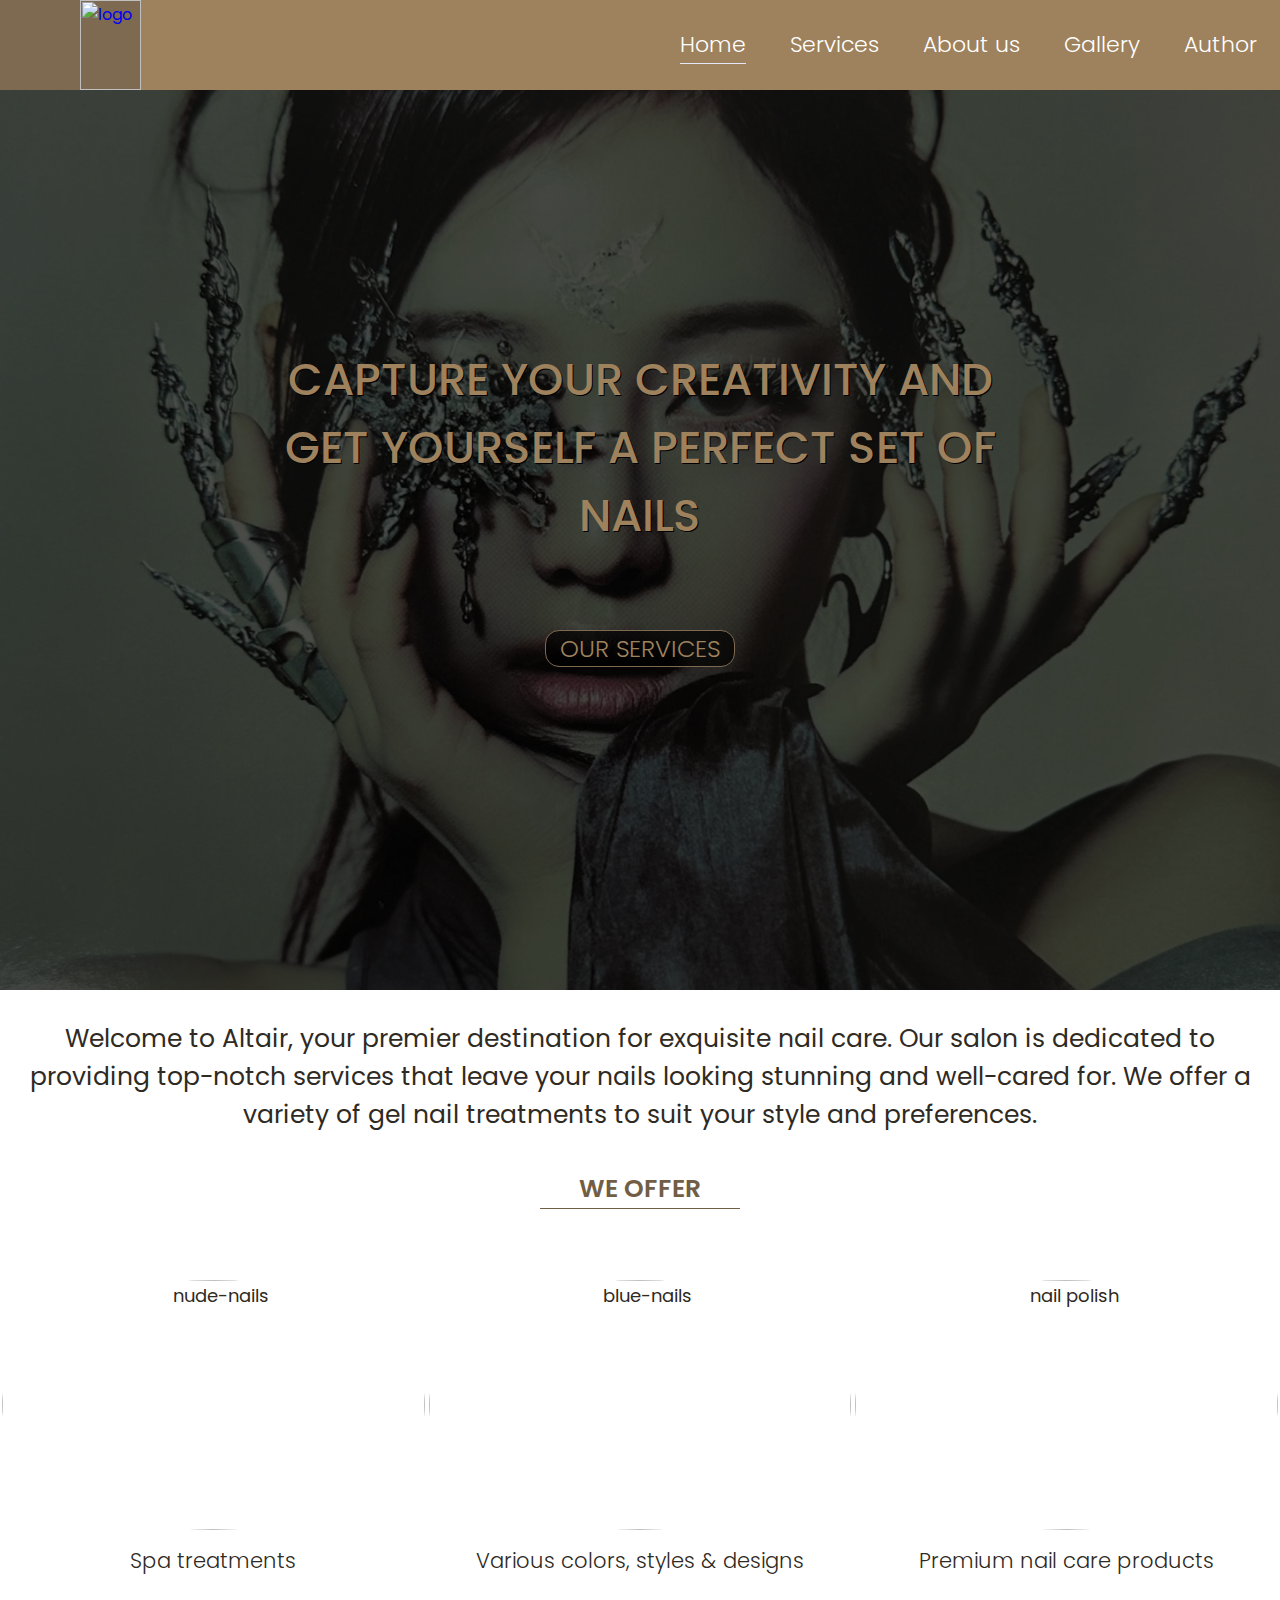
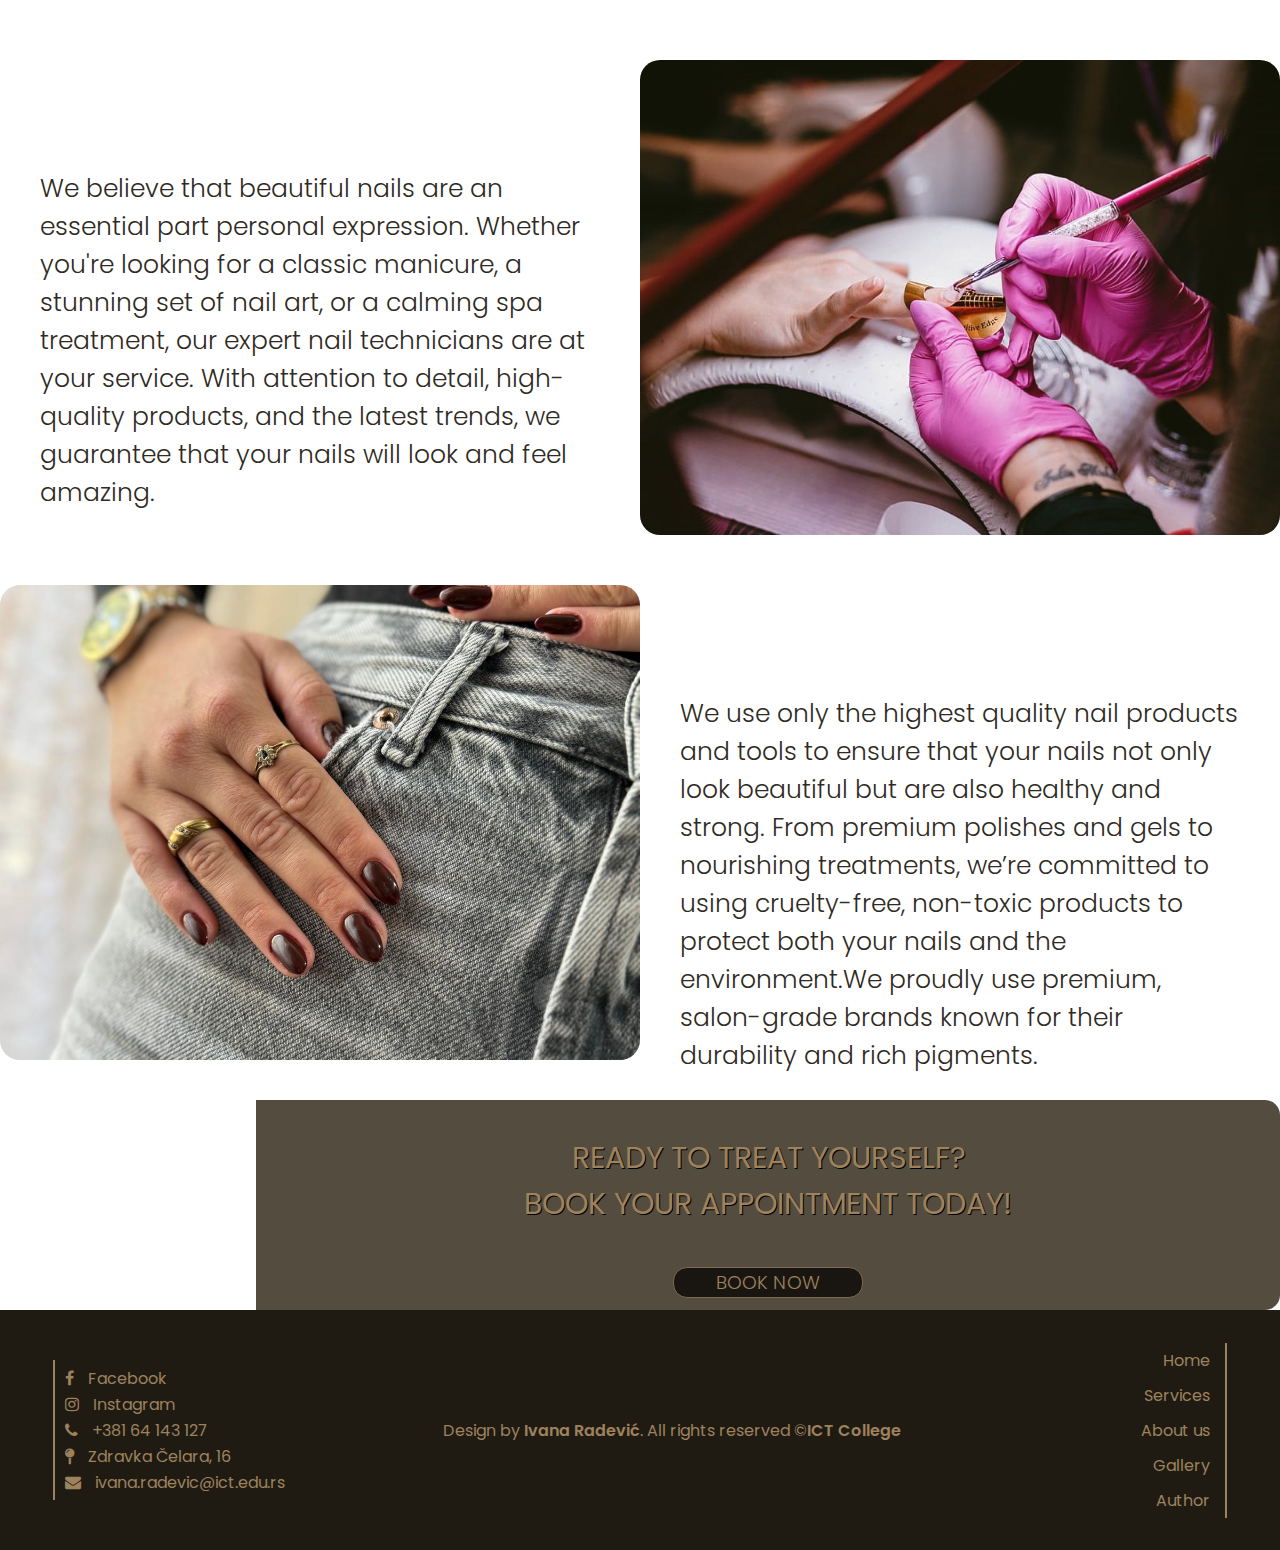
==== index.html @ 2d7dde16 "Add files via upload" ====
﻿
<html lang="en">
<head>
    <link rel="stylesheet" type="text/css" href="css/style.css" />
    <meta charset="utf-8" />
    <meta name="keywords" content="Nails, Beauty salon, Altair, Manicure, Appointment" />
    <meta name="description" content="Our beauty salon is opened for everyone who wants to feel special and our professional and friendly staff are experts in making you look and feel your best, with a range of luxurious beauty treatments designed to leave you feeling refreshed and revitalized.">
    <link rel="icon" href="img/beige-logo.jpg" />
    <!--font start-->
    <link rel="preconnect" href="https://fonts.googleapis.com">
    <link rel="preconnect" href="https://fonts.gstatic.com" crossorigin>
    <link href="https://fonts.googleapis.com/css2?family=Poppins:ital,wght@0,100;0,200;0,300;0,400;0,500;0,600;0,700;0,800;0,900;1,100;1,200;1,300;1,400;1,500;1,600;1,700;1,800;1,900&display=swap" rel="stylesheet">
    <!--font end-->
    <!--icons start-->
    <link rel="stylesheet" href="https://cdnjs.cloudflare.com/ajax/libs/font-awesome/4.7.0/css/font-awesome.min.css">
    <!--icons end-->
    <title>Altair</title>
</head>
<body>
    <!--header start-->
    <header>
        <div id="logo">
            <a href="index.html">
                <img src="img/logo-beige.jpg" alt="logo"/>
            </a>
        </div>
        <nav id="nav">
            <ul>
                <li><a href="index.html" class="active">Home</a></li>
                <li><a href="services.html">Services</a></li>
                <li><a href="about-us.html">About us</a></li>
                <li><a href="gallery.html">Gallery</a></li>
                <li><a href="author.html">Author</a></li>
            </ul>
        </nav>
    </header>
    <!--header end-->

    <!--main start-->
    <div id="main" class="bg-img">
        <div class="center">
            
            <h1><span>Capture your creativity and get yourself a perfect set of nails</span></h1>
            <div class="button"> <a href="services.html"><h2>our services </h2></a></div>
        </div>
    </div>
    <!--main end-->

    <!--content start-->
    <div id="content">
        <div class="details">
            <p> Welcome to Altair, your premier destination for exquisite nail care. Our salon is dedicated to providing top-notch services that leave your nails looking stunning and well-cared for. We offer a variety of gel nail treatments to suit your style and preferences.</p>
        </div>
         <div class="offers" id="offering">
             <h2>We offer</h2>
         </div>
         <div class="circles">
             <div class="circle">
                 <img src="img/nude-nails.jpg" alt="nude-nails" />
                 
                     <h3>Spa treatments</h3>
                
             </div>   
             <div class="circle">
                 <img src="img/blue-nails.jpg" alt="blue-nails" />
                 
                     <h3>Various colors, styles &amp designs</h3>
                 
             </div>
             <div class="circle">
                 <img src="img/polish.jpg" alt="nail polish" />
                 
                     <h3>Premium nail care products</h3>
             </div>
         </div>



         <div class="more-about">
             <div class="more-about-block" id="block-1">
                 <div class="explanation">
                     <p>We believe that beautiful nails are an essential part personal expression. Whether you're looking for a classic manicure, a stunning set of nail art, or a calming spa treatment, our expert nail technicians are at your service. With attention to detail, high-quality products, and the latest trends, we guarantee that your nails will look and feel amazing.</p>
                 </div>
                 <div id="nail-tech"class="pic">

                 </div>
             </div>



             <div id="block-2"class="more-about-block">
                 <div id="brown-nails" class="pic"></div>
                 <div class="explanation">
                     <p>
                         We use only the highest quality nail products and tools to ensure that your nails not only look beautiful but are also healthy and strong. From premium polishes and gels to nourishing treatments, we’re committed to using cruelty-free, non-toxic products to protect both your nails and the environment.We proudly use premium, salon-grade brands known for their durability and rich pigments. 

                     </p>
                 </div>
             </div>



         </div>
        <div id="quick-book-block">
        <div id="quick-book">
            <div id="picture"></div>
            <div id="book-block">
                <div id="to-book">
                    <h2><span>Ready to treat yourself?</span></h2>
                    <h2><span>Book your appointment today!</span></h2>
                </div>
                <div id="book-button" >
                    <a href="services.html#form"><h3>Book now</h3></a>
                </div>
            </div>
        </div>
        </div>
    </div>
    <!--content end-->

    <!--footer start-->
     <footer id="footer">
         <div class="socials">
             <ul>
                 <li>
                     <a href="https://www.facebook.com/" target="_blank">
                         <i class="fa fa-facebook-f">
                             
                         </i>
                         Facebook
                     </a>
                 </li>
                 <li> <a href="https://www.instagram.com/" target="_blank">
                       <i class="fa fa-instagram"></i>
                     Instagram
                      </a>
                 </li>
                 <li>
                     <i class="fa fa-phone"></i>
                   +381 64 143 127
                 </li>
                 <li>
                     <i class="fa fa-map-pin"></i>
                     Zdravka Čelara, 16
                 </li>
                 <li>
                     <i class="fa fa-envelope"></i>
                     ivana.radevic@ict.edu.rs
                 </li>
             </ul>
         </div>
         <div class="footer-center" >
             <p>
                 Design by <span>Ivana Radević</span>. All rights reserved &copy;<span>ICT College</span>

             </p>
         </div>
         <div class="footer-links">
             <ul>
                 <li><a href="index.html">Home</a></li>
                 <li><a href="services.html">Services</a></li>
                 <li><a href="about-us.html">About us</a></li>
                 <li><a href="gallery.html">Gallery</a></li>
                 <li><a href="author.html">Author</a></li>
                 
             </ul>
         </div>
     </footer>


    <!--footer end-->


</body>
</html>
---- css/style.css ----
﻿* {
    margin: 0;
    padding: 0;
    box-sizing: border-box;
    font-family: 'Poppins', sans-serif;
    scroll-behavior: smooth;
}

header {
    width: 100%;
    height: 90px;
    display: flex;
    flex-direction: row;
    justify-content:space-between;
    background-color: #9e825d;
}
#logo {
    width: 11%;
    height: 100%;
    background-color: #7e6a51;
    padding-left: 80px;
}
  

ul {
    list-style-type: none;
}
img {
      height: 100%
    }
#nav{
    width: 50%;
    height:100%;
    padding-top: 28px;
    
}
#nav a {
        text-decoration: none;
        color: #ffffff;
        transition: all 0.3s ease-in;
}
#nav ul li {
    list-style-type: none;
    display: inline;
    padding-left: 40px;
    font-size: 22px;
    font-weight:300;
}
nav ul li a:hover, .active {
    border-bottom: 1px solid #E6E6FA;
    padding: 3px 0px;
}
#fourth-header {
    background-image: url(../img/nails-h3.png);
}
#main, #second-header, #third-header, #fourth-header {
    width: 100%;
    height: 900px;
    background-attachment: fixed;
    display: flex;
    flex-direction: column;
    align-items: center;
}
#main {
    background-image: url(../img/header-one.png);
}

.bg-img {
    width: 100%;
    background-position: center;
    background-size: cover;
    background-repeat: no-repeat;
    position: relative;
  
}
.center {
    background-color: rgba(0, 0, 0, 0.7);
    width: 100%;
    height: inherit;
 
   padding: 20% 20%;
}
    .center h1 {
        text-align: center;
        font-weight: 500;
        color: #9e825d;
        text-transform: uppercase;
        font-size:45px;
    }
    .center span, .gallery-center span {
        text-shadow: rgba(0, 0, 0, 1) 1px 1px;
    }


.button {
    display: flex;
    justify-content: center;
    padding-top: 80px;
    
}
    .button a {
        text-decoration: none;
        color: #9e825d;
        
    }
    .button h2 {
        text-align: center;
        width: 190px;
        background-color: rgba(0, 0, 0, 0.7);
        text-transform: uppercase;
        border-radius: 14px;
        border: 1px solid #7e6a51;
        font-weight: 300;
        transition: all 0.3s ease-in;
    }

    .button a:hover {
        background-color: #7e6a51;
        border-radius: 15px;
    }
#content {
    
    display: flex;
    flex-direction: column;
}
    .details{
        height: 120px;
        width: 100%;
        padding: 30px 20px ;
        
    }
    .details p {
         color: #2f2a23;
         font-size: 25px;
         text-align: center;
    }
.offers {
    width: 100%;
    height: 30px;
    padding: 60px 20px;
}
.offers h2 {
   
    text-align: center;
    text-transform: uppercase;
    font-weight: 600;
    font-size: 25px;
    color: #715e45;
    border-bottom: 1px solid #715e45;
    justify-self: center;
}
#offering h2 {
    width: 200px;
}
.circles {
    width: 100%;
    height: 430px;
    display: flex;
    padding-top: 50px;
    justify-content: space-around;
}
.circle {
    width: 33%;
    height: 250px;
    flex-direction: column;
}
    .circle img {
        border-radius: 50%;
    }
.circle {
    text-align: center;
    color: #2f2a23;
    font-size: 18px;
   
}
.circle h3{
    font-weight:300;
    padding-top: 15px;

}
    .circle img:hover {
        transform: scale(1.05);
        cursor: pointer;
    }
    .more-about {
        width: 100%;
        height: 1000px;
        display: flex;
        flex-direction: column;
    }
.more-about-block{
    width: 100%;
    height: 50%;
    display: flex;
    flex-direction:row;


}
#block-1{
    padding-bottom:25px;
}
.explanation, .pic {
    width: 50%;
    height: 100%;
   
}
.explanation{
    padding: 40px 40px;
   
}
    .explanation p {
        color: #2f2a23;
        font-size: 25px;
        padding-top: 70px;
        font-weight:300;
       
    }
#nail-tech {
    
    background-image: url(../img/nail-techh.jpg);
}
.pic {
    background-repeat: no-repeat;
    background-position: center;
    background-size: cover;
    border-radius: 20px;
    
}
#brown-nails {
    background-image: url(../img/brown-nails.jpg);
}
#block-2{
    padding-top:25px;
}

#quick-book-block{
    width:100%;
    height: 250px;
}
#quick-book {
    height: 290px;
    width: 100%;
    display: flex;
    flex-direction: row;
    padding:40px 0;
}
#picture {
    width: 20%;
    height: 100%;
    background-image: url(../img/altair-pic.jpg);
    background-repeat: no-repeat;
    background-position: center;
    background-size: cover;
    border-radius:15px 0px 0px 15px;
}
#book-block {
    width: 80%;
    height: 100%;
    display: flex;
    flex-direction: column;
    background-color: rgba(65,56,41,0.9);
    border-radius: 0px 15px 15px 0px;
   
}
#to-book{
    padding-top:35px;
}
#to-book h2 {
    text-align: center;
    font-weight: 400;
    color: #9e825d;
    text-transform: uppercase;
    font-size: 30px;
}
#to-book span {
    text-shadow: rgba(0, 0, 0, 1) 1px 1px;
}
#book-button {
    display: flex;
    justify-content: center;
    padding-top: 40px;
}
    #book-button a {
        text-decoration: none;
        color: #9e825d;
    }
    #book-button h3 {
        text-align: center;
        width: 190px;
        background-color: rgba(0, 0, 0, 0.7);
        text-transform: uppercase;
        border-radius: 14px;
        border: 1px solid #7e6a51;
        font-weight: 300;
        transition: all 0.3s ease-in;
    }
    #book-button a:hover {
        background-color: #7e6a51;
        border-radius: 15px;
    }
#footer {
    
    width: 100%;
    height: 240px;
    background-color: #1f1b13;
    display: flex;
    flex-direction:row;
    justify-content: space-around;
    align-items: center;
}
.socials {
    width: 20%;
    display: block;
    text-align: left;
    padding-top: 5px;
    padding-bottom: 5px;
    border-left: 2px solid #9e825d;
}
.socials ul {
    list-style-type: none;
}
#footer a {
    color: #9e825d;
    text-decoration:none;
}
.fa {
    color: #9e825d;
    font-size: large;
    padding: 5px 10px;
}
.socials li {
    color: #9e825d;
}
.footer-center {
    width: 40%;
    text-align: center;
    color: #9e825d;
}
    .footer-center span {
        font-weight: 600;
    }
.footer-links {
    width: 15%;
    text-align: right;
    padding-right: 15px;
    border-right: 2px solid #9e825d;
}
    .footer-links a {
        color: #9e825d;
        text-decoration: none;
    }
    .footer-links ul li {
        padding: 5px 0px;
    }


#third-header {
    background-image: url(../img/n-salon.png);
    position: relative;
}
#second-header {
    background-image: url(../img/nails-bg.png);
    position:relative;
}
    #second-header h2, #third-header h2, #fourth-header h2 {
        text-align: center;
        font-weight: 400;
        color: #9e825d;
        font-size: 30px;
    }
    #second-header h1, #third-header h1 {
        padding-bottom: 40px;
        font-size: 60px;
    }
@keyframes pColor {
    from {
        color: #755f44;
    }

    to {
        color: #f3d9b9;
    }
}
#second-header .center{
    padding-top:15%;
   
}
#second-header h3, #third-header h3 {
    padding-top: 15%;
    text-align: center;
    font-size: 35px;
    letter-spacing: 5px;
    font-weight: 300;
    animation: pColor 2s infinite alternate;
}
.arrow {
    display:flex;
    width: 100%;
    flex-direction:row;
    justify-content:center;
}
    .arrow .fa {
        font-size: 70px;
   
        animation: pColor 2s infinite alternate;
    }


#service-main {
    width: 100%;
   
    display: flex;
    flex-direction: column;
    background-color: #d2c4b4;
    
}

#prices {
    height: 900px;
    width: 80%;
    display: block;
    flex-direction: column;
    margin: 60px auto;
}




#programs h2 {
    text-align: center;
    text-transform: uppercase;
    font-size: 30px;
    font-weight: 400;
    color: #2f2a23;
    width: 300px;
}
#programs {
    padding-top: 35px;
    border-bottom: 1px solid #2f2a23;
    width: 300px;
    justify-self: center;
}
.serv-block {
    width: 100%;
    height: 400px;
    display: flex;
    justify-content: space-around;
    padding-top: 5%;
   
}
.serv {
    width: 25%;
    height: 250px;
    border: 1px solid #d2c4b4;
    border-radius: 35px;
    background-color: #fbfaf8;
    position: relative;
   
}

.serv h3 {
    color: #2f2a23;
    text-align: left;
    padding: 5% 8%;
}
    .serv  p {
        color: #2f2a23;
        text-align: left;
        padding: 5% 8%;
    }

 .serv h3{
     text-align: left;
     padding-top:20px;
     font-weight:600;
 }
    .serv h4 {
        color: #2f2a23;
        font-weight: 500;
        
    }
.program-price {
    position: absolute;
    top:20px;
    right:10px;
}

.serv:hover {
    transform: scale(1.05);
    cursor: pointer;
}
#booking-block {
    display: flex;
 
    width: 80%;
    margin: 60px auto;
}
#prices, #booking-form {
 
    background-color: #ece4db;
    
    border: 1px solid #2f2a23;
    border-radius:25px;
}
#hours{
    width:30%;
    height:250px;
    margin: auto;
}
    #hours .material-icons {
        text-align: center;
        font-size: 150px;
        font-weight: 100;
        color: #2f2a23;
        margin:0px 150px;
    }
    #hours h2 {
        text-align: center;
        color: #2f2a23;
        font-weight: 400;
    }
    #hours p {
        text-align: center;
        color: #2f2a23;
        font-weight: 400;
    }

    #booking-form h1 {
        padding-top:20px;
        text-align: center;
        color: #2f2a23;
        font-weight:500;
    }
#booking-form {
    display: flex;
    width: 100%;
  
    flex-direction:column;
   
}
.f-booking {
    padding: 10px;
    
}
form{
    padding:20px;
    display:flex;
    justify-content:space-around;
    width:90%;
}
#form-b1 #form-b1{
  flex-direction:column;
  width:50%;
  padding-left:20px;
  
}
.f-booking input, textarea, #service {
    width: 400px;
    border: none;
    font-size: 12px;
    padding: 15px;
    margin: 5px 0;
    border-radius:15px;
}
button {
    border: none;
    text-decoration: none;
    background-color: transparent;
    
}

#submit{
    padding: 40px 120px;
}

#send-button {
    width: 100px;
    text-align: center;
    text-indent: 0px;
    border: 1px solid #2f2a23;
    transition: all 400ms;
    letter-spacing: 3px;
    padding: 5px 2px;
    font-size: 14px;
    background-color: rgba(0, 0, 0, 0.2);
    text-transform: uppercase;
    border-radius: 14px;
    transition: all 0.3s ease-in;
    color: #7e6a51;
}
    #send-button:hover {
        background-color: #7e6a51;
      
    }
#middle-div {
    width: 100%;
    height: 100px;
    padding: 20px;
    background-color: #ece4db;
}

#section {
    display: flex;
    flex-direction: column;
    width: 100%;
    justify-content: space-evenly;
}
.article {
    width: 80%;
    display: flex;
    justify-content: space-evenly;
    margin: 0 auto;
}
    .article img {
        width: 400px;
        margin: 0px auto;
        margin-bottom: 50px;
        border-radius:20px;
    }
    .article p {
        font-size: 26px;
        padding: 50px 120px;
        text-align: justify;
        color: #2f2a23;
    }
#section {
    background-color: #ece4db;
}
.author-content {
    
    width: 100%;
    height: 650px;
    display: flex;
    justify-content: center;
    background-color: #ece4db;
    
}
.content-box {
    width: 40%;
    height: inherit;
    background-repeat: no-repeat;
    background-position: center;
    background-size: cover;
  
}
.author-content img {
    height: 600px;
    transition: all 400ms;
    box-shadow: 0px 0px 20px #9e825d;
    border-radius:30px;
    
}
.author-content img:hover {
    transform: scale(1.05);
    cursor: pointer;
}
    .author-content h2 {
    color: #9e825d;
    letter-spacing: 4px;
    padding: 20px 0;
    font-size: 28px;
    font-weight: 400;
}
.center-author {
    margin: 0 auto;
    width: 95%;
    height: inherit;
    text-align: center;
    display: flex;
    justify-content: center;
    padding: 20px 0px;
    background-color: #ece4db;
}
.middle-div-author p, #author-head h2 {
    padding-top: 45px;
    font-size: 32px;
    color: #9e825d;
    font-weight: 400;
    border-bottom: 1px solid #9e825d;
    text-align: center;
}
.author-content p {
    color: #2f2a23;
    padding-bottom: 20px;
    font-size: 22px;
}
#author-head {
    width: 300px;
    text-align: center;
    justify-self: center;
}
.middle-div-author {
    background-color: #ece4db;
}
.gallery-center {
    width: 700px;
    text-align: center;
    justify-self: center;
    position: relative;

    
}
    .gallery-center h1 {
        text-align: center;
        border-bottom: 2px solid #9e825d;
        padding-top: 30px;
        color: #9e825d;
        text-transform: uppercase;
        font-size: 45px;
    }
.main-gallery {
    
    width: 100%;
    display:flex;
    padding-top:30px;
}
.gallery-container {
    margin: 0px auto;
    width: 70%;
    height: 450px;
    display: flex;
    justify-content: center;
    gap: 10px;
}
    .gallery-container img {
        width: 10%;
        height: 100%;
        object-fit: cover;
        border-radius: 10px;
        border: 1px solid #2f2a23;
        transition: all ease-in-out 0.5s;
        
    }
    .gallery-container img:hover{
        width:25%
    }

.middle-div-gallery {
    
    padding-top: 45px;
    font-size: 32px;
    color: #9e825d;
    font-weight: 400;
    text-align: center;
    padding-bottom:30px;
}
    .middle-div-gallery h2 {
        text-align: center;
        color: #9e825d;
        font-weight:400;
        font-size:30px;
    }
#gallery-column{
    display:flex;
    flex-direction:column;
    justify-content:center;
    column-gap:30px;
    margin-bottom:60px;
}
#x-mas h2 {
    color: #9e0609;
}
#x-mas h1 {
    color: #9e0609;
    border-bottom: 2px solid #044a04;
}
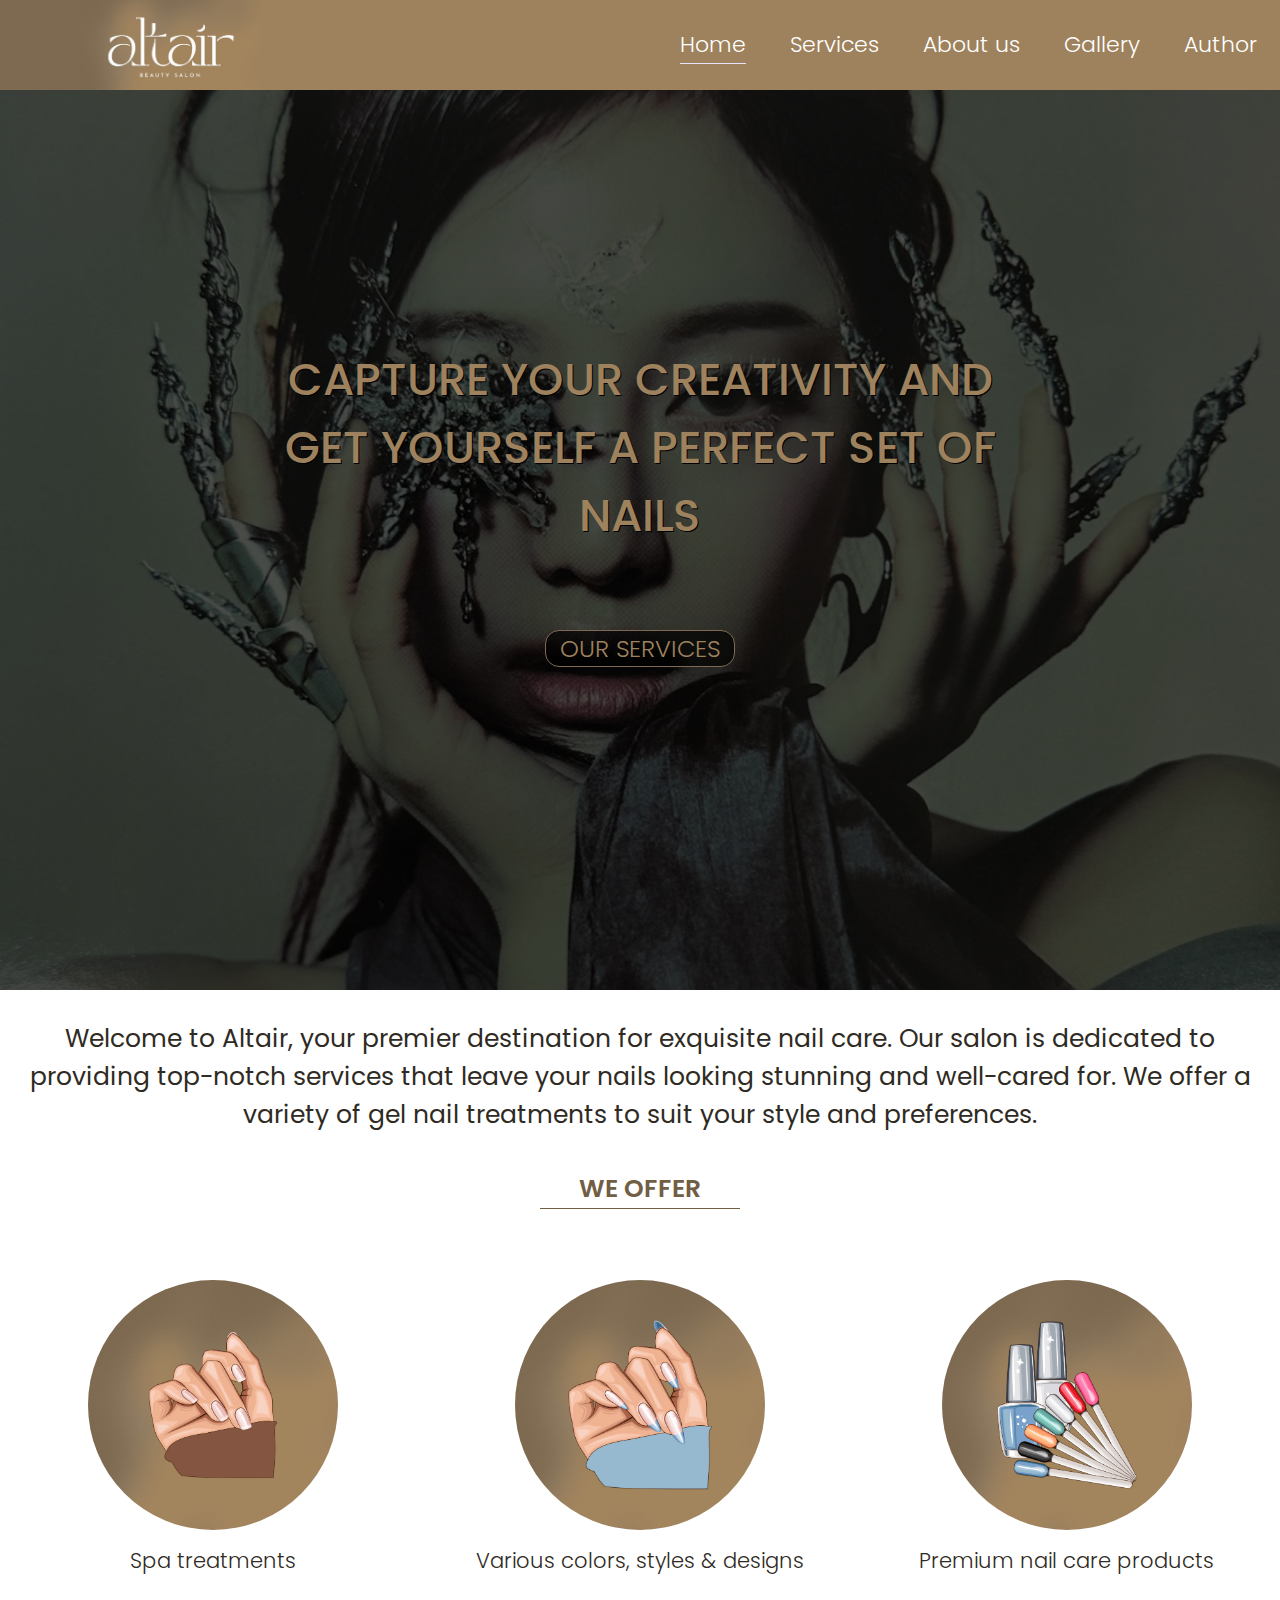
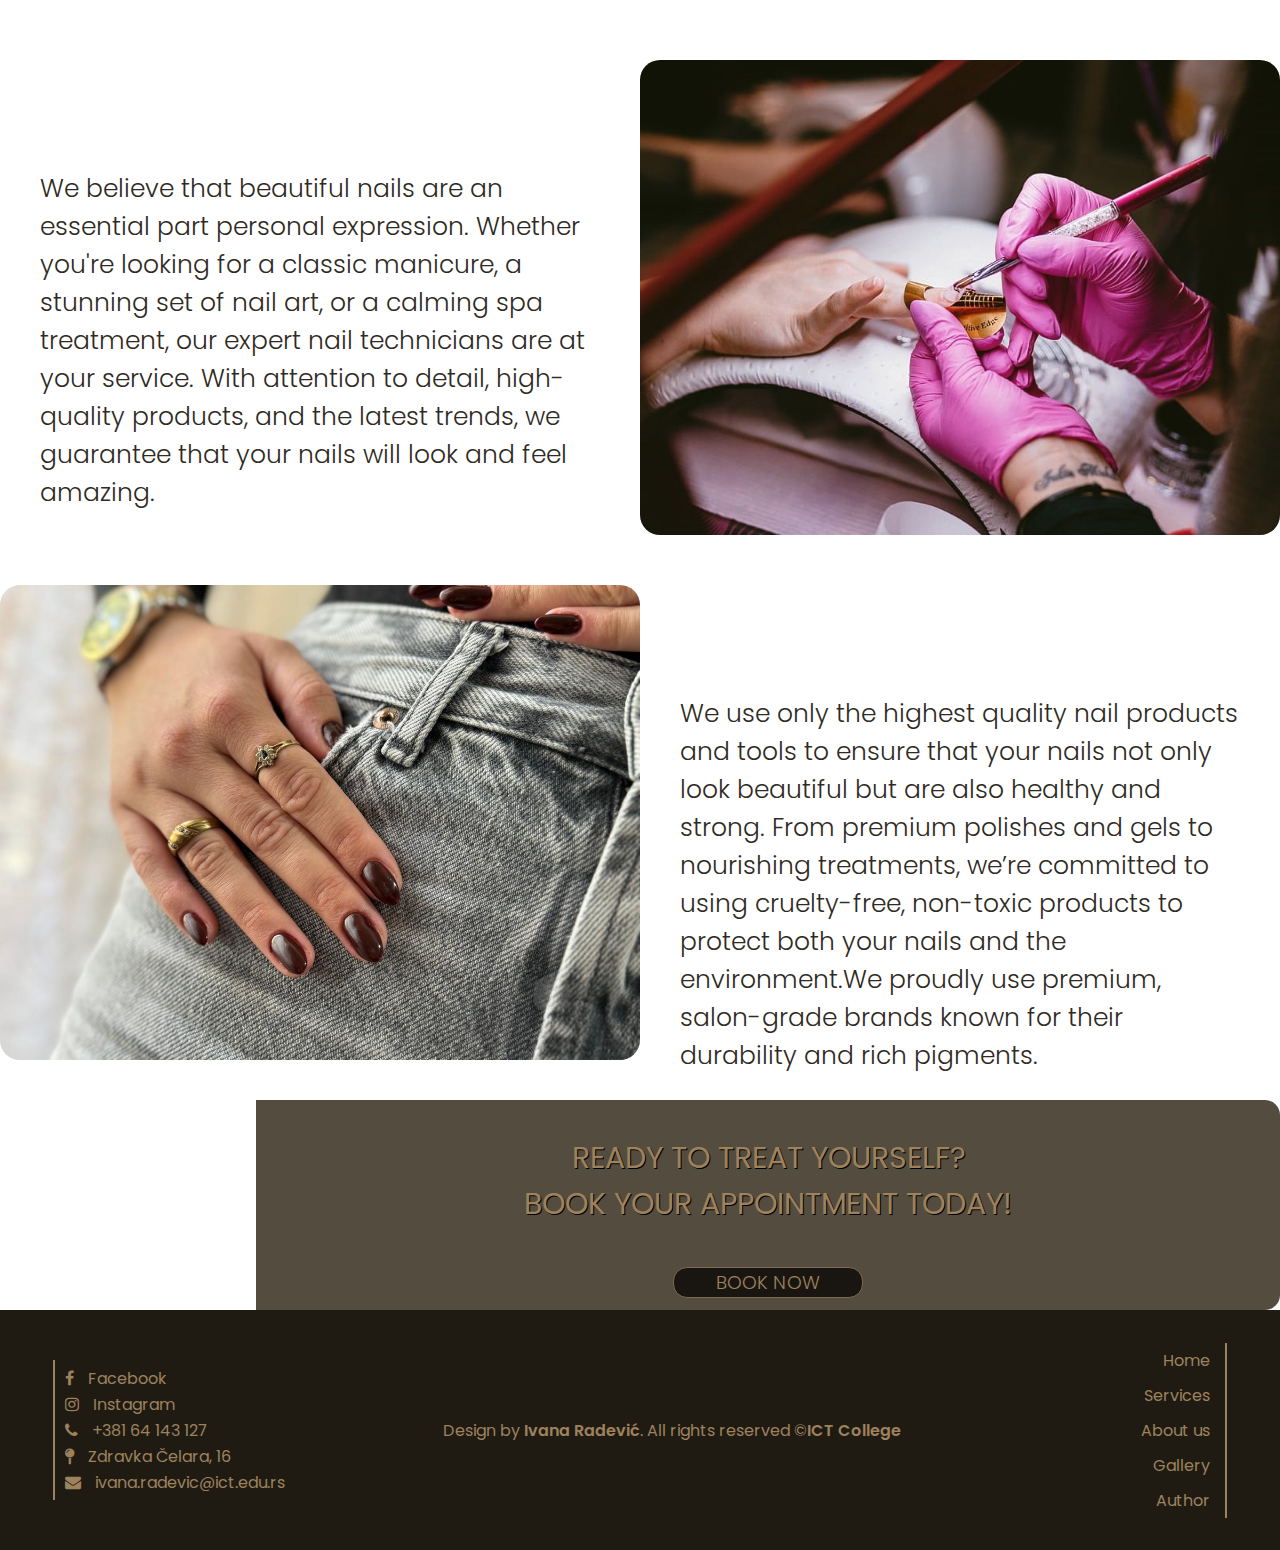
==== commit 80bb5361: "Update index.html" ====
--- a/index.html
+++ b/index.html
@@ -21,7 +21,7 @@
     <header>
         <div id="logo">
             <a href="index.html">
-                <img src="img/logo-beige.jpg" alt="logo"/>
+                <img src="img/logo-beige.JPG" alt="logo"/>
             </a>
         </div>
         <nav id="nav">
@@ -56,19 +56,19 @@
          </div>
          <div class="circles">
              <div class="circle">
-                 <img src="img/nude-nails.jpg" alt="nude-nails" />
+                 <img src="img/nude-nails.JPG" alt="nude-nails" />
                  
                      <h3>Spa treatments</h3>
                 
              </div>   
              <div class="circle">
-                 <img src="img/blue-nails.jpg" alt="blue-nails" />
+                 <img src="img/blue-nails.JPG" alt="blue-nails" />
                  
                      <h3>Various colors, styles &amp designs</h3>
                  
              </div>
              <div class="circle">
-                 <img src="img/polish.jpg" alt="nail polish" />
+                 <img src="img/polish.JPG" alt="nail polish" />
                  
                      <h3>Premium nail care products</h3>
              </div>
@@ -172,4 +172,4 @@
 
 
 </body>
-</html>+</html>
